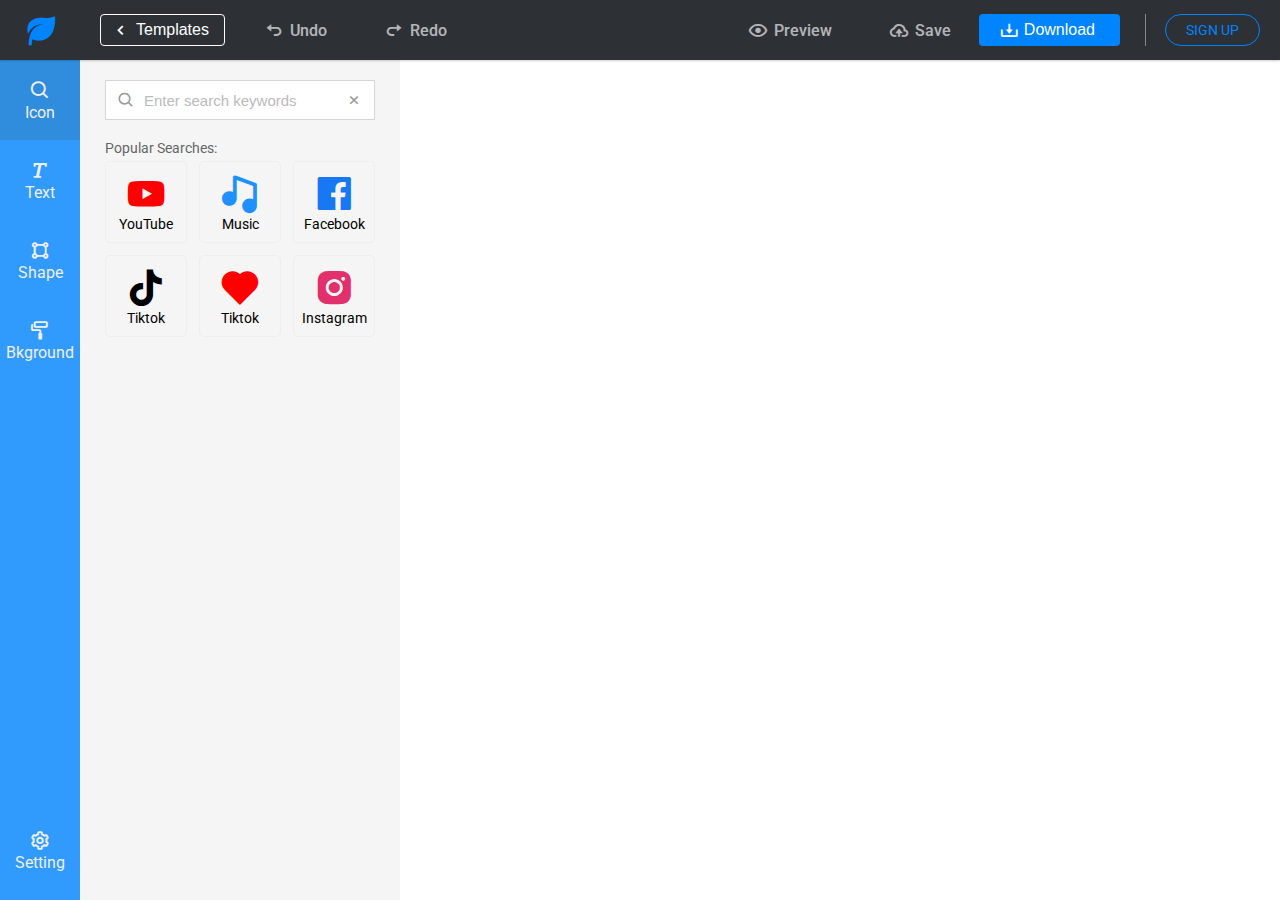
==== customize.html @ 58a47fc4 "first commit" ====
<!DOCTYPE html>
<html lang="en">
  <head>
    <meta charset="UTF-8" />
    <meta name="viewport" content="width=device-width, initial-scale=1.0" />
    <title>Customize</title>
    <link
      href="https://unpkg.com/boxicons@2.1.4/css/boxicons.min.css"
      rel="stylesheet"
    />
    <link rel="stylesheet" href="./css/base.css" />
    <link rel="stylesheet" href="./css/customize.css" />
  </head>
  <body>
    <header class="page-header">
      <nav class="header__nav">
        <div class="header__nav-left">
          <div class="header__logo">
            <a href="index.html">
              <i class="bx bxs-leaf"></i>
            </a>
          </div>
          <div class="header__menu">
            <button class="btn-header-border">
              <i class="bx bx-chevron-left"></i>
              <span>Templates</span>
            </button>
            <div class="header__menu-btn">
              <button class="btn-header-full">
                <i class="bx bx-undo"></i>
                <span>Undo</span>
              </button>
              <button class="btn-header-full">
                <i class="bx bx-redo"></i>
                <span>Redo</span>
              </button>
            </div>
          </div>
        </div>
        <div class="header__nav-right">
          <div class="header__menu-btn">
            <button class="btn-header-full">
              <i class="bx bx-show"></i>
              <span>Preview</span>
            </button>
            <button class="btn-header-full">
              <i class="bx bx-cloud-upload"></i>
              <span>Save</span>
            </button>
          </div>
          <button class="btn-header-border btn-download">
            <i class="bx bx-download"></i>
            <span>Download</span>
          </button>
          <div class="header__sign-up">
            <div class="vertical-center">
              <a href="login.html" class="btn-sign-up">Sign Up</a>
            </div>
          </div>
        </div>
      </nav>
    </header>

    <aside class="sidebar">
      <div class="sidebar__menu">
        <div class="sidebar__menu-top">
          <li class="sidebar__menu-item active">
            <i class="bx bx-search"></i>
            <span>Icon</span>
          </li>
          <li class="sidebar__menu-item">
            <i class="bx bx-text"></i>
            <span>Text</span>
          </li>
          <li class="sidebar__menu-item">
            <i class="bx bx-shape-square"></i>
            <span>Shape</span>
          </li>
          <li class="sidebar__menu-item">
            <i class="bx bx-paint-roll"></i>
            <span>Bkground</span>
          </li>
        </div>
        <div class="sidebar__menu-bottom">
          <li class="sidebar__menu-item">
            <i class="bx bx-cog"></i>
            <span>Setting</span>
          </li>
        </div>
      </div>
      <div class="sidebar__container">
        <div class="sidebar__container-item">
          <div class="sidebar__search">
            <div class="sidebar__search-input">
              <button class="btn-search"><i class="bx bx-search"></i></button>
              <input
                type="text"
                class="search-form"
                placeholder="Enter search keywords"
              />
              <button class="btn-clear"><i class="bx bx-x"></i></button>
            </div>
          </div>

          <div class="sidebar__title">
            <span>Popular Searches:</span>
          </div>
          <div class="sidebar__scrollable">
            <div class="sidebar__icons">
              <ul class="icon-list">
                <li class="icon-item">
                  <i class="bx bxl-youtube" style="color: #ff0000"></i>
                  <span>YouTube</span>
                </li>
                <li class="icon-item">
                  <i class="bx bxs-music" style="color: #1e90ff"></i>
                  <span>Music</span>
                </li>
                <li class="icon-item">
                  <i class="bx bxl-facebook-square" style="color: #1877f2"></i>
                  <span>Facebook</span>
                </li>
                <li class="icon-item">
                  <i class="bx bxl-tiktok" style="color: #000"></i>
                  <span>Tiktok</span>
                </li>
                <li class="icon-item">
                  <i class="bx bxs-heart" style="color: #ff0000"></i>
                  <span>Tiktok</span>
                </li>
                <li class="icon-item">
                  <i class="bx bxl-instagram-alt" style="color: #e1306c"></i>
                  <span>Instagram</span>
                </li>
              </ul>
            </div>
          </div>
        </div>

        <div class="sidebar__container-item">Hello</div>
      </div>
    </aside>
  </body>
</html>
---- css/base.css ----
/* Import Font */
@import url('https://fonts.googleapis.com/css2?family=Roboto:wght@400;500;700&display=swap');


:root {
    --primary-color: #0074D9;
    --secondary-color: #0084ff;
    --white-color: #fff;
    --dark-color: #333;
    --border-color: #dbdbdb;
}

* {
    margin: 0;
    padding: 0;
    box-sizing: border-box;
}

html {
    /* font-size: 62.5%; */
    /* line-height: 16px; */
    scroll-behavior: smooth;
}

body {
    width: 100%;
    min-height: 100vh;
    font-family: 'Roboto', sans-serif;
    font-size: 16px;
}

header {
    /* background: linear-gradient(to right, #00C9FF, #92FE9D); */
    background-color: #fff;
    border-bottom: 1px solid #ccc;
    height: 60px;
    position: fixed;
    top: 0;
    left: 0;
    right: 0;
    z-index: 999;
    transition: all 0.3s ease;
}

footer {
    background-color: var(--white-color);
    color: var(--dark-color);
}

a {
	text-decoration: none;
}

li {
	list-style: none;
}

.highlight {
    color: #00C9FF;
}

/* ANIMATION */
@keyframes fadeIn {
    from {
        opacity: 0;
    }
    to {
        opacity: 1;
    }
}

@keyframes growth {
    from {
        transform: scale(var(--growth-from));
    }
    to {
        transform: scale(var(--growth-to));
    }
}

/* Button Style */
.btn {
    min-width: 142px;
    height: 42px;
    padding: 8px;
    font-size: 15px;
    border: none;
    outline: none;
    border-radius: 4px;
    cursor: pointer;
    display: flex;
    align-items: center;
    justify-content: center;
}

.btn.btn--primary {
    width: 100%;
    color: var(--white-color);
    background-color: var(--secondary-color);
}

.btn.btn--link-social {
    width: 48%;
    height: 32px;
    font-size: 14px;
}

.btn.btn-header-full {
    font-size: 15px;
    font-weight: 500;
    color: #fff;
    opacity: .7;
    background-color: transparent;
    border: none;
    border-radius: 0;
    padding: 0 28px;
    height: 60px;
    text-transform: capitalize;
    transition: all .3s;
}

/* Floating Container */
.floating-container {
    position: fixed;
    width: 80px;
    height: 100px;
    bottom: 0;
    right: 0;
    margin: 35px 25px;
}

.floating-container:hover {
    height: 340px;
    z-index: 10000;
}

.floating-container:hover .floating-btn {
    box-shadow: 0 10px 25px rgba(44, 179, 240, .6);
    transform: translateY(5px);
    transition: all .3s;
}

.floating-btn {
    position: absolute;
    width: 65px;
    height: 65px;
    background-color: var(--secondary-color);
    bottom: 0;
    border-radius: 50%;
    left: 0;
    right: 0;
    color: var(--white-color);
    line-height: 65px;
    text-align: center;
    font-size: 23px;
    z-index: 10000;
    box-shadow: 0 10px 25px -5px rgba(44, 179, 240, .6);
    cursor: pointer;
    transition: all .3s;
}

.float-element {
    position: relative;
    display: block;
    border-radius: 50%;
    width: 50px;
    height: 50px;
    margin: 15px 0;
    font-size: 28px;
    color: var(--white-color);
    display: grid;
    place-items: center;
    z-index: 0;
    opacity: 0;
    cursor: pointer;
}

.float-element:nth-child(1) {
    background: #1565c0;
    box-shadow: 0 20px 20px -10px rgba(21, 101, 192, .5);
}

.float-element:nth-child(2) {
    background: #ff4336;
    box-shadow: 0 20px 20px -10px rgba(255, 67, 54, .5);
}

.float-element:nth-child(3) {
    background: #29b6fc;
    box-shadow: 0 20px 20px -10px rgba(41, 182, 252, .5);
}

.float-element:nth-child(4) {
    background: green;
    box-shadow: 0 20px 20px -10px rgba(0, 128, 0, .5);
}

@keyframes come-in {
    0% {
        opacity: 0;
    }
    30% {
        transform: translateX(-50px) scale(0.4);
    }
    70% {
        transform: translateX(0) scale(1.2);
    }
    100% {
        transform: scale(1);
        opacity: 1;
    }
}

.floating-container:hover .element-container .float-element:nth-child(1) {
    animation: come-in 0.4s forwards 0.2s;
}

.floating-container:hover .element-container .float-element:nth-child(2) {
    animation: come-in 0.4s forwards 0.4s;
}

.floating-container:hover .element-container .float-element:nth-child(3) {
    animation: come-in 0.4s forwards 0.6s;
}

.floating-container:hover .element-container .float-element:nth-child(4) {
    animation: come-in 0.4s forwards 0.8s;
}

@media (max-width: 768px) {
    .floating-container {
        width: 60px;
        height: 80px;
        margin: 20px 15px;
    }
    .floating-container:hover {
        height: 280px;
    }
    .floating-btn {
        width: 50px;
        height: 50px;
        line-height: 50px;
        font-size: 18px;
    }
    .float-element {
        width: 40px;
        height: 40px;
        font-size: 20px;
    }
}
---- css/customize.css ----
/* HEADER */
header {
    border: none;
}

.page-header {
    background-color: #2D3136;
}

.header__nav {
    box-shadow: 0 1px 2px 0 rgba(0, 0, 0, .2);
    display: flex;
    justify-content: space-between;
    align-items: center;
}

/* Header Nav Left */
.header__nav-left {
    display: flex;
    align-items: center;
}

.header__logo {
    width: 80px;
}

.header__logo a {
    display: flex;
    justify-content: center;
    align-items: center;
}

.header__logo .bx {
    font-size: 35px;
    color: var(--secondary-color);
}

.header__menu {
    height: 60px;
    display: flex;
    align-items: center;
    margin-left: 20px;
}

.btn-header-border {
    padding: 0 15px 0 10px;
    height: 32px;
    border: 1px solid var(--white-color);
    border-radius: 4px;
    background: 0 0;
    transition: all .3s;
    color: var(--white-color);
    font-size: 16px;
    cursor: pointer;
    display: flex;
    align-items: center;
}

.btn-header-border i {
    font-size: 20px;
    margin-right: 5px;
}

.btn-header-border:hover {
    color: var(--dark-color);
    background-color: var(--white-color);
}

.header__menu-btn {
    margin-left: 10px;
    display: flex;
}

.btn-header-full {
    font-size: 16px;
    font-family: inherit;
    font-weight: 500;
    cursor: pointer;
    color: #eee;
    opacity: .7;
    background-color: transparent;
    border: none;
    border-radius: 0;
    padding: 0 28px;
    text-transform: capitalize;
    transition: all .3s;
    display: flex;
    align-items: center;
}

.btn-header-full i {
    font-size: 22px;
    margin-right: 5px;
}

.btn-header-full:hover {
    opacity: 1;
    color: #fff;
}

/* Header Nav Right */
.header__nav-right {
    margin-left: auto;
    display: flex;
    align-items: center;
}

.btn-download {
    padding: 0 25px 0 20px;
    margin-right: 25px;
    color: var(--white-color);
    background-color: var(--secondary-color);
    border: none;
}

.btn-download:hover {
    color: var(--white-color);
    background-color: var(--primary-color);
}

.header__sign-up {
    margin-left: auto;
    padding: 0 20px;
    position: relative;
}

.header__sign-up::before {
    content: '';
    position: absolute;
    height: 32px;
    left: 0;
    top: 50%;
    transform: translateY(-50%);
    border-left: 1.5px solid #888;
}

.vertical-center {
    display: flex;
    align-items: center;
}

.btn-sign-up {
    display: flex;
    align-items: center;
    padding: 0 20px;
    height: 32px;
    border: 1px solid var(--secondary-color);
    border-radius: 20px;
    background: 0 0;
    transition: all .3s;
    color: var(--secondary-color);
    font-size: 14px;
    text-transform: uppercase;
    cursor: pointer;
}

.btn-sign-up:hover {
    background-color: var(--secondary-color);
    color: #fff;
}

/* SideBar */
.sidebar {
    position: fixed;
    top: 60px;
    bottom: 0;
    width: 400px;
    height: calc(100vh - 60px);
    background-color: #f5f5f5;
    display: flex;
}

/* Sidebar Menu */
.sidebar__menu {
    width: 80px;
    background-color: var(--secondary-color);
    opacity: .8;
    display: flex;
    flex-direction: column;
    justify-content: space-between;
}

.sidebar__menu-bottom {
    margin-bottom: 10px;
}

.sidebar__menu-item {
    display: flex;
    align-items: center;
    justify-content: center;
    flex-direction: column;
    width: 80px;
    height: 80px;
    font-size: 16px;
    color: #eee;
    cursor: pointer;
}

.sidebar__menu-item:hover {
    background-color: var(--primary-color);
}

.sidebar__menu-item.active {
    background-color: var(--primary-color);
}

.sidebar__menu-item i {
    font-size: 22px;
    margin-bottom: 2px;
}

/* Sidebar Container */
.sidebar__container {
    width: calc(400px - 80px);
}

/* Sidebar Container Item */
.sidebar__container-item {
    height: calc(100vh - 60px);
    display: flex;
    align-items: center;
    padding: 0 5px 0 25px;
    flex-direction: column;
}

.sidebar__search {
    width: 100%;
    margin: 20px 0;
}

/* SideBar Search */
.sidebar__search-input {
    position: relative;
    height: 40px;
    margin-right: 20px;
}

.sidebar__search-input:hover .search-form {
    border: 1px solid var(--secondary-color) !important;
    outline: 0;
    box-shadow: none;
}

.sidebar__search-input .btn-search {
    position: absolute;
    top: 50%;
    left: 0;
    transform: translateY(-50%);
    height: 18px;
    padding: 0 12px;
    background: transparent;
    border: none;
}

.sidebar__search-input .btn-clear {
    position: absolute;
    top: 50%;
    right: 0;
    transform: translateY(-50%);
    height: 18px;
    padding: 0 12px;
    background: transparent;
    border: none;
    cursor: pointer;
}

.sidebar__search-input .btn-clear.hidden {
    display: none;
}

.sidebar__search-input .search-form {
    font-size: 15px;
    border: 1px solid #d9d5d5;
    width: 100%;
    height: 100%;
    padding: 6px 28px 6px 38px;
    box-shadow: none;
}

.sidebar__search-input .search-form:focus {
    outline: none;
    border: 1px solid var(--secondary-color);
}

.sidebar__search-input .search-form::placeholder {
    color: #bbb;
}

.sidebar__search-input .btn-search i,
.sidebar__search-input .btn-clear i {
    font-size: 18px;
    color: #999;
}

.sidebar__search-input .btn-clear:hover i {
    color: var(--secondary-color);
}

/* Sidebar Title */
.sidebar__title {
    font-size: 14px;
    color: #666;
    align-self: flex-start;
    margin-bottom: 5px;
}

/* Sidebar Icons */
.sidebar__scrollable {
    width: 100%;
    height: calc(100vh - 170px);
    overflow-y: auto;
}

.icon-list {
    display: flex;
    flex-wrap: wrap;
    gap: 12px;
}

.icon-item {
    width: 82px;
    height: 82px;
    display: flex;
    align-items: center;
    justify-content: center;
    flex-direction: column;
    border-radius: 5px;
    border: .5px solid #eee;
    transition: all .3s;
}

.icon-item:hover {
    background: #eee;
    cursor: pointer;
}

.icon-item i {
    font-size: 44px;
}

.icon-item span {
    font-size: 14px;
}
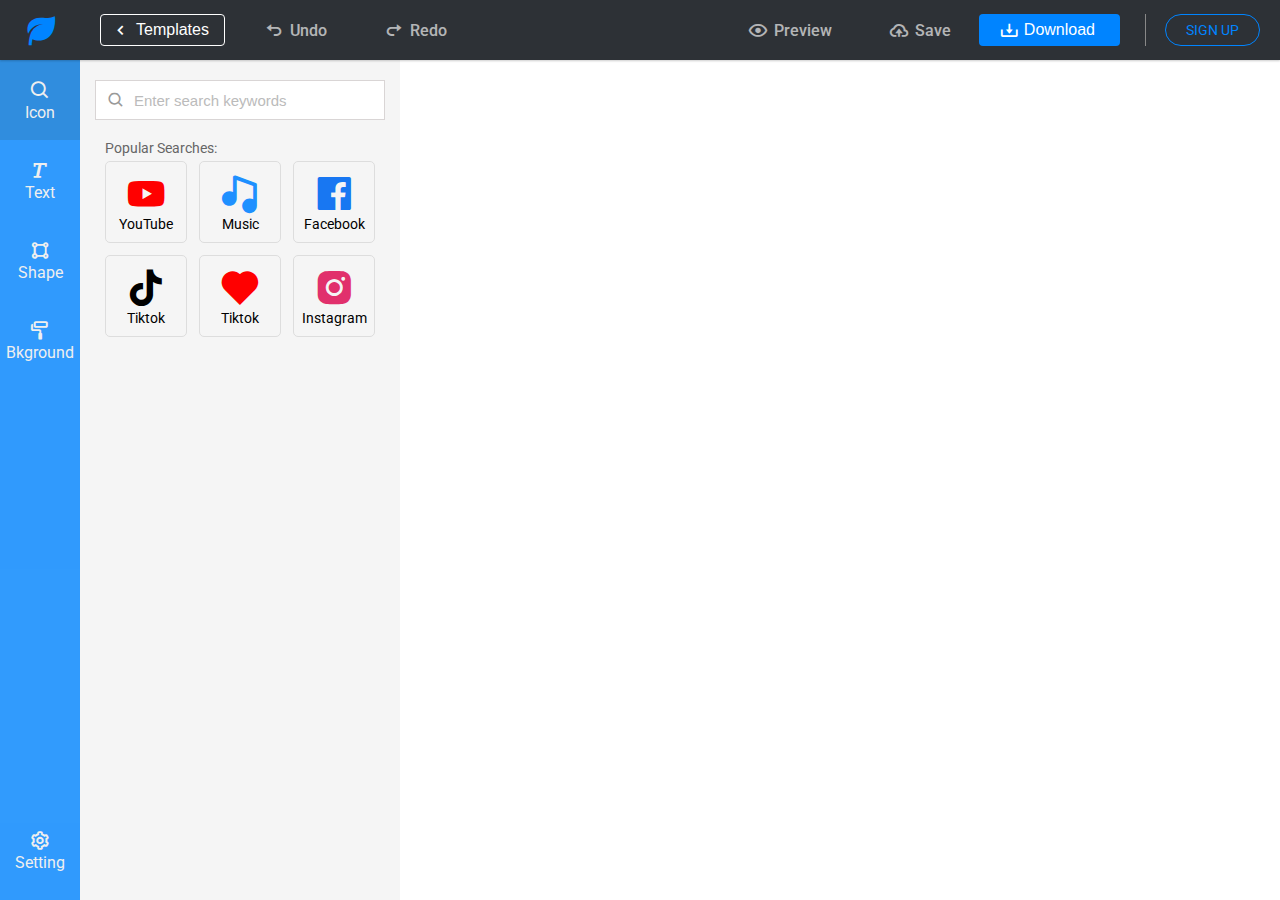
==== commit 2c42db14: "second update login/customize" ====
--- a/customize.html
+++ b/customize.html
@@ -89,6 +89,84 @@
         </div>
       </div>
       <div class="sidebar__container">
+        <div class="sidebar__container-item active">
+          <div class="sidebar__search">
+            <div class="sidebar__search-input">
+              <button class="btn-search"><i class="bx bx-search"></i></button>
+              <input
+                type="text"
+                class="search-form"
+                placeholder="Enter search keywords"
+              />
+              <button class="btn-clear"><i class="bx bx-x"></i></button>
+            </div>
+          </div>
+
+          <div class="sidebar__title">
+            <span>Popular Searches:</span>
+          </div>
+          <div class="sidebar__scrollable">
+            <div class="sidebar__content">
+              <ul class="content-list">
+                <li class="content-item icon">
+                  <i class="bx bxl-youtube" style="color: #ff0000"></i>
+                  <span>YouTube</span>
+                </li>
+                <li class="content-item icon">
+                  <i class="bx bxs-music" style="color: #1e90ff"></i>
+                  <span>Music</span>
+                </li>
+                <li class="content-item icon">
+                  <i class="bx bxl-facebook-square" style="color: #1877f2"></i>
+                  <span>Facebook</span>
+                </li>
+                <li class="content-item icon">
+                  <i class="bx bxl-tiktok" style="color: #000"></i>
+                  <span>Tiktok</span>
+                </li>
+                <li class="content-item icon">
+                  <i class="bx bxs-heart" style="color: #ff0000"></i>
+                  <span>Tiktok</span>
+                </li>
+                <li class="content-item icon">
+                  <i class="bx bxl-instagram-alt" style="color: #e1306c"></i>
+                  <span>Instagram</span>
+                </li>
+              </ul>
+            </div>
+          </div>
+        </div>
+
+        <div class="sidebar__container-item">
+          <div class="sidebar__addText">
+            <div class="sidebar__name">Add Logo Name</div>
+            <div class="sidebar__slogan">Add Slogan</div>
+          </div>
+          <div class="sidebar__addFont">
+            <div class="font-select">
+              <span>Select a Font:</span>
+              <i class="bx bx-chevron-down"></i>
+            </div>
+            <div class="font-content">
+              <div class="sidebar__search">
+                <div class="sidebar__search-input">
+                  <button class="btn-search">
+                    <i class="bx bx-search"></i>
+                  </button>
+                  <input
+                    type="text"
+                    class="search-form"
+                    placeholder="Enter search keywords"
+                  />
+                  <button class="btn-clear"><i class="bx bx-x"></i></button>
+                </div>
+              </div>
+
+              <ul class="font-options"></ul>
+            </div>
+          </div>
+        </div>
+
         <div class="sidebar__container-item">
           <div class="sidebar__search">
             <div class="sidebar__search-input">
@@ -103,42 +181,181 @@
           </div>
 
           <div class="sidebar__title">
-            <span>Popular Searches:</span>
+            <span>Popular Shape:</span>
           </div>
           <div class="sidebar__scrollable">
-            <div class="sidebar__icons">
-              <ul class="icon-list">
-                <li class="icon-item">
-                  <i class="bx bxl-youtube" style="color: #ff0000"></i>
-                  <span>YouTube</span>
-                </li>
-                <li class="icon-item">
-                  <i class="bx bxs-music" style="color: #1e90ff"></i>
-                  <span>Music</span>
-                </li>
-                <li class="icon-item">
-                  <i class="bx bxl-facebook-square" style="color: #1877f2"></i>
-                  <span>Facebook</span>
-                </li>
-                <li class="icon-item">
-                  <i class="bx bxl-tiktok" style="color: #000"></i>
-                  <span>Tiktok</span>
-                </li>
-                <li class="icon-item">
-                  <i class="bx bxs-heart" style="color: #ff0000"></i>
-                  <span>Tiktok</span>
-                </li>
-                <li class="icon-item">
-                  <i class="bx bxl-instagram-alt" style="color: #e1306c"></i>
-                  <span>Instagram</span>
+            <div class="sidebar__content">
+              <ul class="content-list">
+                <li class="content-item shape">
+                  <i class="bx bxs-rectangle"></i>
+                </li>
+                <li class="content-item shape">
+                  <i class="bx bxs-square"></i>
+                </li>
+                <li class="content-item shape">
+                  <i class="bx bxs-circle"></i>
+                </li>
+                <li class="content-item shape">
+                  <i class="bx bxs-shield"></i>
+                </li>
+                <li class="content-item shape">
+                  <i class="bx bxs-polygon"></i>
+                </li>
+                <li class="content-item shape">
+                  <i class="bx bxs-circle-half"></i>
+                </li>
+                <li class="content-item shape">
+                  <i class="bx bxs-certification"></i>
                 </li>
               </ul>
             </div>
           </div>
         </div>
 
-        <div class="sidebar__container-item">Hello</div>
+        <div class="sidebar__container-item">
+          <div class="background-transparent">
+            <input type="checkbox" id="check" />
+            <label for="check">Transparent background</label>
+          </div>
+          <div class="background-picker">
+            <span>Document Colors</span>
+            <div class="color-content">
+              <div class="color-picker">
+                <input type="color" id="color-input" class="color-input" />
+                <label for="color-input" class="color-label">
+                  <i class="bx bx-plus"></i>
+                </label>
+              </div>
+              <div class="color-picker fixed-color white"></div>
+              <div class="color-picker fixed-color black"></div>
+            </div>
+          </div>
+
+          <div class="background-picker">
+            <span>Solid Colors</span>
+            <div class="color-content">
+              <div
+                class="color-picker fixed-color"
+                style="background-color: #ff0000"
+              ></div>
+              <div
+                class="color-picker fixed-color"
+                style="background-color: #00ff00"
+              ></div>
+              <div
+                class="color-picker fixed-color"
+                style="background-color: #0000ff"
+              ></div>
+              <div
+                class="color-picker fixed-color"
+                style="background-color: #ffff00"
+              ></div>
+              <div
+                class="color-picker fixed-color"
+                style="background-color: #ff00ff"
+              ></div>
+              <div
+                class="color-picker fixed-color"
+                style="background-color: #00ffff"
+              ></div>
+              <div
+                class="color-picker fixed-color"
+                style="background-color: #800000"
+              ></div>
+              <div
+                class="color-picker fixed-color"
+                style="background-color: #008000"
+              ></div>
+              <div
+                class="color-picker fixed-color"
+                style="background-color: #000080"
+              ></div>
+              <div
+                class="color-picker fixed-color"
+                style="background-color: #808080"
+              ></div>
+            </div>
+          </div>
+
+          <div class="background-picker">
+            <span>Gradient Colors</span>
+            <div class="color-content">
+              <div
+                class="color-picker fixed-color"
+                style="
+                  background: linear-gradient(
+                    to right,
+                    rgba(255, 0, 0, 1),
+                    rgba(255, 0, 0, 0)
+                  );
+                "
+              ></div>
+              <div
+                class="color-picker fixed-color"
+                style="
+                  background: linear-gradient(
+                    to right,
+                    rgba(255, 0, 0, 1),
+                    rgba(255, 0, 0, 0.5)
+                  );
+                "
+              ></div>
+              <div
+                class="color-picker fixed-color"
+                style="
+                  background: linear-gradient(
+                    to right,
+                    rgba(255, 0, 0, 1),
+                    rgba(255, 0, 0, 0.2)
+                  );
+                "
+              ></div>
+              <div
+                class="color-picker fixed-color"
+                style="
+                  background: linear-gradient(
+                    to right,
+                    rgba(0, 255, 0, 1),
+                    rgba(0, 255, 0, 0)
+                  );
+                "
+              ></div>
+              <div
+                class="color-picker fixed-color"
+                style="
+                  background: linear-gradient(
+                    to right,
+                    rgba(0, 255, 0, 1),
+                    rgba(0, 255, 0, 0.5)
+                  );
+                "
+              ></div>
+              <div
+                class="color-picker fixed-color"
+                style="
+                  background: linear-gradient(
+                    to right,
+                    rgba(0, 0, 255, 1),
+                    rgba(0, 0, 255, 0)
+                  );
+                "
+              ></div>
+              <div
+                class="color-picker fixed-color"
+                style="
+                  background: linear-gradient(
+                    to right,
+                    rgba(0, 0, 255, 1),
+                    rgba(0, 0, 255, 0.5)
+                  );
+                "
+              ></div>
+            </div>
+          </div>
+        </div>
       </div>
     </aside>
+
+    <script src="./js/customize.js"></script>
   </body>
 </html>
--- a/css/customize.css
+++ b/css/customize.css
@@ -217,22 +217,26 @@
 /* Sidebar Container Item */
 .sidebar__container-item {
     height: calc(100vh - 60px);
-    display: flex;
+    display: none;
     align-items: center;
     padding: 0 5px 0 25px;
     flex-direction: column;
 }
 
+.sidebar__container-item.active {
+    display: flex;
+}
+
 .sidebar__search {
     width: 100%;
     margin: 20px 0;
+    margin-right: 20px;
 }
 
 /* SideBar Search */
 .sidebar__search-input {
     position: relative;
     height: 40px;
-    margin-right: 20px;
 }
 
 .sidebar__search-input:hover .search-form {
@@ -311,13 +315,13 @@
     overflow-y: auto;
 }
 
-.icon-list {
+.content-list {
     display: flex;
     flex-wrap: wrap;
     gap: 12px;
 }
 
-.icon-item {
+.content-item {
     width: 82px;
     height: 82px;
     display: flex;
@@ -325,19 +329,227 @@
     justify-content: center;
     flex-direction: column;
     border-radius: 5px;
-    border: .5px solid #eee;
+    border: .5px solid #ddd;
     transition: all .3s;
 }
 
-.icon-item:hover {
+.content-item:hover {
     background: #eee;
     cursor: pointer;
 }
 
-.icon-item i {
+.content-item.icon i {
     font-size: 44px;
 }
 
-.icon-item span {
+.content-item span {
     font-size: 14px;
+}
+
+/* Sidebar Text */
+.sidebar__addText {
+    width: 100%;
+    display: flex;
+    flex-direction: column;
+    align-items: center;
+    margin: 20px 20px 0 0;
+}
+
+.sidebar__name {
+    width: 100%;
+    font-size: 28px;
+    font-weight: 500;
+    text-align: center;
+    color: var(--white-color);
+    background-color: var(--secondary-color);
+    padding: 5px 20px;
+    border-radius: 5px;
+    border: 1px solid var(--secondary-color);
+    cursor: pointer;
+}
+
+.sidebar__name:hover {
+    background-color: var(--primary-color);
+}
+
+.sidebar__slogan {
+    width: 100%;
+    margin-top: 10px;
+    font-size: 22px;
+    text-align: center;
+    color: #555;
+    border-radius: 5px;
+    padding: 8px 20px;
+    cursor: pointer;
+}
+
+.sidebar__slogan:hover {
+    background-color: #ddd;
+}
+
+/* Sidebar Font */
+.sidebar__addFont {
+    width: 100%;
+    margin: 20px 20px 0 0;
+}
+
+.font-select,
+.font-options li {
+    display: flex;
+    align-items: center;
+    cursor: pointer;
+}
+
+.font-select {
+    font-size: 18px;
+    align-items: center;
+    padding: 10px 20px;
+    border-radius: 5px;
+    background: var(--white-color);
+    justify-content: space-between;
+}
+
+.font-select i {
+    font-size: 22px;
+    transition: transform .3s linear;
+}
+
+.sidebar__addFont.active .font-select i {
+    transform: rotate(-180deg);
+}
+
+.font-content {
+    display: none;
+    padding: 0 20px;
+    margin-top: 5px;
+    border-radius: 5px;
+    background: var(--white-color);
+}
+
+.sidebar__addFont.active .font-content {
+    display: block;
+}
+
+.font-content .font-options {
+    margin-top: 10px;
+    max-height: 250px;
+    overflow-y: auto;
+}
+
+.font-options::-webkit-scrollbar {
+    width: 7px;
+}
+
+.font-options::-webkit-scrollbar-track {
+    background: #f1f1f1;
+    border-radius: 25px;
+}
+
+.font-options::-webkit-scrollbar-thumb {
+    background-color: #ccc;
+    border-radius: 25px;
+}
+
+.font-options li {
+    height: 40px;
+    padding: 0 15px;
+    border-radius: 5px;
+}
+
+.font-options li:hover {
+    background: #f2f2f2;
+}
+
+/* Sidebar Shape */
+.content-item.shape i {
+    font-size: 60px;
+}
+
+/* Sidebar Background */
+.background-transparent {
+    width: 100%;
+    display: flex;
+    align-items: center;
+    justify-content: flex-start;
+    padding: 10px 5px;
+    margin: 10px 20px 10px 5px;
+}
+
+.background-transparent #check {
+    width: 18px;
+    height: 18px;
+}
+
+.background-transparent label {
+    font-size: 16px;
+    color: #666;
+    margin-left: 15px;
+}
+
+.background-picker {
+    width: 100%;
+    border-top: 1px solid #bbb;
+    padding: 10px 0;
+    margin-right: 20px;
+}
+
+.background-picker span {
+    color: #444;
+    margin-left: 10px;
+}
+
+.color-content {
+    display: flex;
+    flex-wrap: wrap;
+    margin-top: 10px;
+    margin-left: 10px;
+}
+
+.color-picker {
+    display: inline-block;
+    position: relative;
+    margin-right: 10px;
+    margin-bottom: 10px;
+}
+
+.color-picker:last-child {
+    margin-right: 0;
+}
+
+.color-input {
+    position: absolute;
+    opacity: 0;
+    pointer-events: none;
+}
+
+.color-label {
+    display: flex;
+    justify-content: center;
+    align-items: center;
+    width: 36px;
+    height: 36px;
+    border-radius: 50%;
+    border: 1px solid #bbb;
+    cursor: pointer;
+}
+
+.color-label i {
+    font-size: 18px;
+    color: #666;
+}
+
+.fixed-color {
+    width: 36px;
+    height: 36px;
+    border-radius: 50%;
+    border: 1px solid #ccc;
+    cursor: pointer;
+}
+
+.fixed-color.black {
+    background-color: #000;
+}
+
+.fixed-color.white {
+    background-color: #fff;
 }